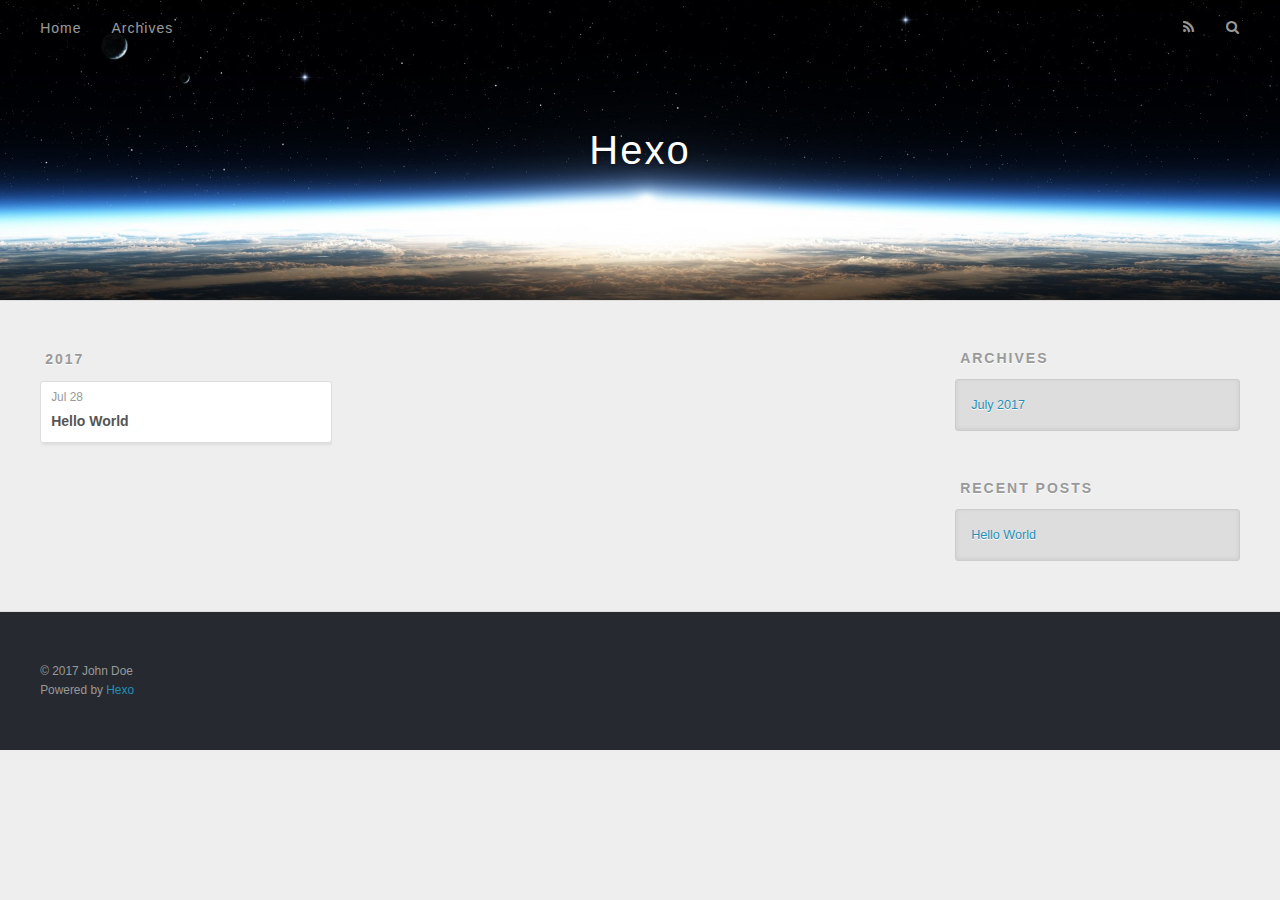
==== archives/index.html @ 53c96d72 "Site updated: 2017-07-28 16:11:36" ====
<!DOCTYPE html>
<html>
<head>
  <meta charset="utf-8">
  
  <title>Archives | Hexo</title>
  <meta name="viewport" content="width=device-width, initial-scale=1, maximum-scale=1">
  <meta property="og:type" content="website">
<meta property="og:title" content="Hexo">
<meta property="og:url" content="http://yoursite.com/archives/index.html">
<meta property="og:site_name" content="Hexo">
<meta name="twitter:card" content="summary">
<meta name="twitter:title" content="Hexo">
  
    <link rel="alternate" href="/atom.xml" title="Hexo" type="application/atom+xml">
  
  
    <link rel="icon" href="/favicon.png">
  
  
    <link href="//fonts.googleapis.com/css?family=Source+Code+Pro" rel="stylesheet" type="text/css">
  
  <link rel="stylesheet" href="/css/style.css">
  

</head>

<body>
  <div id="container">
    <div id="wrap">
      <header id="header">
  <div id="banner"></div>
  <div id="header-outer" class="outer">
    <div id="header-title" class="inner">
      <h1 id="logo-wrap">
        <a href="/" id="logo">Hexo</a>
      </h1>
      
    </div>
    <div id="header-inner" class="inner">
      <nav id="main-nav">
        <a id="main-nav-toggle" class="nav-icon"></a>
        
          <a class="main-nav-link" href="/">Home</a>
        
          <a class="main-nav-link" href="/archives">Archives</a>
        
      </nav>
      <nav id="sub-nav">
        
          <a id="nav-rss-link" class="nav-icon" href="/atom.xml" title="RSS Feed"></a>
        
        <a id="nav-search-btn" class="nav-icon" title="Search"></a>
      </nav>
      <div id="search-form-wrap">
        <form action="//google.com/search" method="get" accept-charset="UTF-8" class="search-form"><input type="search" name="q" class="search-form-input" placeholder="Search"><button type="submit" class="search-form-submit">&#xF002;</button><input type="hidden" name="sitesearch" value="http://yoursite.com"></form>
      </div>
    </div>
  </div>
</header>
      <div class="outer">
        <section id="main">
  
  
    
    
      
      
      <section class="archives-wrap">
        <div class="archive-year-wrap">
          <a href="/archives/2017" class="archive-year">2017</a>
        </div>
        <div class="archives">
    
    <article class="archive-article archive-type-post">
  <div class="archive-article-inner">
    <header class="archive-article-header">
      <a href="/2017/07/28/hello-world/" class="archive-article-date">
  <time datetime="2017-07-28T08:00:35.000Z" itemprop="datePublished">Jul 28</time>
</a>
      
  
    <h1 itemprop="name">
      <a class="archive-article-title" href="/2017/07/28/hello-world/">Hello World</a>
    </h1>
  

    </header>
  </div>
</article>
  
  
    </div></section>
  

</section>
        
          <aside id="sidebar">
  
    

  
    

  
    
  
    
  <div class="widget-wrap">
    <h3 class="widget-title">Archives</h3>
    <div class="widget">
      <ul class="archive-list"><li class="archive-list-item"><a class="archive-list-link" href="/archives/2017/07/">July 2017</a></li></ul>
    </div>
  </div>


  
    
  <div class="widget-wrap">
    <h3 class="widget-title">Recent Posts</h3>
    <div class="widget">
      <ul>
        
          <li>
            <a href="/2017/07/28/hello-world/">Hello World</a>
          </li>
        
      </ul>
    </div>
  </div>

  
</aside>
        
      </div>
      <footer id="footer">
  
  <div class="outer">
    <div id="footer-info" class="inner">
      &copy; 2017 John Doe<br>
      Powered by <a href="http://hexo.io/" target="_blank">Hexo</a>
    </div>
  </div>
</footer>
    </div>
    <nav id="mobile-nav">
  
    <a href="/" class="mobile-nav-link">Home</a>
  
    <a href="/archives" class="mobile-nav-link">Archives</a>
  
</nav>
    

<script src="//ajax.googleapis.com/ajax/libs/jquery/2.0.3/jquery.min.js"></script>


  <link rel="stylesheet" href="/fancybox/jquery.fancybox.css">
  <script src="/fancybox/jquery.fancybox.pack.js"></script>


<script src="/js/script.js"></script>

  </div>
</body>
</html>
---- css/style.css ----
body {
  width: 100%;
}
body:before,
body:after {
  content: "";
  display: table;
}
body:after {
  clear: both;
}
html,
body,
div,
span,
applet,
object,
iframe,
h1,
h2,
h3,
h4,
h5,
h6,
p,
blockquote,
pre,
a,
abbr,
acronym,
address,
big,
cite,
code,
del,
dfn,
em,
img,
ins,
kbd,
q,
s,
samp,
small,
strike,
strong,
sub,
sup,
tt,
var,
dl,
dt,
dd,
ol,
ul,
li,
fieldset,
form,
label,
legend,
table,
caption,
tbody,
tfoot,
thead,
tr,
th,
td {
  margin: 0;
  padding: 0;
  border: 0;
  outline: 0;
  font-weight: inherit;
  font-style: inherit;
  font-family: inherit;
  font-size: 100%;
  vertical-align: baseline;
}
body {
  line-height: 1;
  color: #000;
  background: #fff;
}
ol,
ul {
  list-style: none;
}
table {
  border-collapse: separate;
  border-spacing: 0;
  vertical-align: middle;
}
caption,
th,
td {
  text-align: left;
  font-weight: normal;
  vertical-align: middle;
}
a img {
  border: none;
}
input,
button {
  margin: 0;
  padding: 0;
}
input::-moz-focus-inner,
button::-moz-focus-inner {
  border: 0;
  padding: 0;
}
@font-face {
  font-family: FontAwesome;
  font-style: normal;
  font-weight: normal;
  src: url("fonts/fontawesome-webfont.eot?v=#4.0.3");
  src: url("fonts/fontawesome-webfont.eot?#iefix&v=#4.0.3") format("embedded-opentype"), url("fonts/fontawesome-webfont.woff?v=#4.0.3") format("woff"), url("fonts/fontawesome-webfont.ttf?v=#4.0.3") format("truetype"), url("fonts/fontawesome-webfont.svg#fontawesomeregular?v=#4.0.3") format("svg");
}
html,
body,
#container {
  height: 100%;
}
body {
  background: #eee;
  font: 14px "Helvetica Neue", Helvetica, Arial, sans-serif;
  -webkit-text-size-adjust: 100%;
}
.outer {
  max-width: 1220px;
  margin: 0 auto;
  padding: 0 20px;
}
.outer:before,
.outer:after {
  content: "";
  display: table;
}
.outer:after {
  clear: both;
}
.inner {
  display: inline;
  float: left;
  width: 98.33333333333333%;
  margin: 0 0.833333333333333%;
}
.left,
.alignleft {
  float: left;
}
.right,
.alignright {
  float: right;
}
.clear {
  clear: both;
}
#container {
  position: relative;
}
.mobile-nav-on {
  overflow: hidden;
}
#wrap {
  height: 100%;
  width: 100%;
  position: absolute;
  top: 0;
  left: 0;
  -webkit-transition: 0.2s ease-out;
  -moz-transition: 0.2s ease-out;
  -ms-transition: 0.2s ease-out;
  transition: 0.2s ease-out;
  z-index: 1;
  background: #eee;
}
.mobile-nav-on #wrap {
  left: 280px;
}
@media screen and (min-width: 768px) {
  #main {
    display: inline;
    float: left;
    width: 73.33333333333333%;
    margin: 0 0.833333333333333%;
  }
}
.article-date,
.article-category-link,
.archive-year,
.widget-title {
  text-decoration: none;
  text-transform: uppercase;
  letter-spacing: 2px;
  color: #999;
  margin-bottom: 1em;
  margin-left: 5px;
  line-height: 1em;
  text-shadow: 0 1px #fff;
  font-weight: bold;
}
.article-inner,
.archive-article-inner {
  background: #fff;
  -webkit-box-shadow: 1px 2px 3px #ddd;
  box-shadow: 1px 2px 3px #ddd;
  border: 1px solid #ddd;
  border-radius: 3px;
}
.article-entry h1,
.widget h1 {
  font-size: 2em;
}
.article-entry h2,
.widget h2 {
  font-size: 1.5em;
}
.article-entry h3,
.widget h3 {
  font-size: 1.3em;
}
.article-entry h4,
.widget h4 {
  font-size: 1.2em;
}
.article-entry h5,
.widget h5 {
  font-size: 1em;
}
.article-entry h6,
.widget h6 {
  font-size: 1em;
  color: #999;
}
.article-entry hr,
.widget hr {
  border: 1px dashed #ddd;
}
.article-entry strong,
.widget strong {
  font-weight: bold;
}
.article-entry em,
.widget em,
.article-entry cite,
.widget cite {
  font-style: italic;
}
.article-entry sup,
.widget sup,
.article-entry sub,
.widget sub {
  font-size: 0.75em;
  line-height: 0;
  position: relative;
  vertical-align: baseline;
}
.article-entry sup,
.widget sup {
  top: -0.5em;
}
.article-entry sub,
.widget sub {
  bottom: -0.2em;
}
.article-entry small,
.widget small {
  font-size: 0.85em;
}
.article-entry acronym,
.widget acronym,
.article-entry abbr,
.widget abbr {
  border-bottom: 1px dotted;
}
.article-entry ul,
.widget ul,
.article-entry ol,
.widget ol,
.article-entry dl,
.widget dl {
  margin: 0 20px;
  line-height: 1.6em;
}
.article-entry ul ul,
.widget ul ul,
.article-entry ol ul,
.widget ol ul,
.article-entry ul ol,
.widget ul ol,
.article-entry ol ol,
.widget ol ol {
  margin-top: 0;
  margin-bottom: 0;
}
.article-entry ul,
.widget ul {
  list-style: disc;
}
.article-entry ol,
.widget ol {
  list-style: decimal;
}
.article-entry dt,
.widget dt {
  font-weight: bold;
}
#header {
  height: 300px;
  position: relative;
  border-bottom: 1px solid #ddd;
}
#header:before,
#header:after {
  content: "";
  position: absolute;
  left: 0;
  right: 0;
  height: 40px;
}
#header:before {
  top: 0;
  background: -webkit-linear-gradient(rgba(0,0,0,0.2), transparent);
  background: -moz-linear-gradient(rgba(0,0,0,0.2), transparent);
  background: -ms-linear-gradient(rgba(0,0,0,0.2), transparent);
  background: linear-gradient(rgba(0,0,0,0.2), transparent);
}
#header:after {
  bottom: 0;
  background: -webkit-linear-gradient(transparent, rgba(0,0,0,0.2));
  background: -moz-linear-gradient(transparent, rgba(0,0,0,0.2));
  background: -ms-linear-gradient(transparent, rgba(0,0,0,0.2));
  background: linear-gradient(transparent, rgba(0,0,0,0.2));
}
#header-outer {
  height: 100%;
  position: relative;
}
#header-inner {
  position: relative;
  overflow: hidden;
}
#banner {
  position: absolute;
  top: 0;
  left: 0;
  width: 100%;
  height: 100%;
  background: url("images/banner.jpg") center #000;
  -webkit-background-size: cover;
  -moz-background-size: cover;
  background-size: cover;
  z-index: -1;
}
#header-title {
  text-align: center;
  height: 40px;
  position: absolute;
  top: 50%;
  left: 0;
  margin-top: -20px;
}
#logo,
#subtitle {
  text-decoration: none;
  color: #fff;
  font-weight: 300;
  text-shadow: 0 1px 4px rgba(0,0,0,0.3);
}
#logo {
  font-size: 40px;
  line-height: 40px;
  letter-spacing: 2px;
}
#subtitle {
  font-size: 16px;
  line-height: 16px;
  letter-spacing: 1px;
}
#subtitle-wrap {
  margin-top: 16px;
}
#main-nav {
  float: left;
  margin-left: -15px;
}
.nav-icon,
.main-nav-link {
  float: left;
  color: #fff;
  opacity: 0.6;
  text-decoration: none;
  text-shadow: 0 1px rgba(0,0,0,0.2);
  -webkit-transition: opacity 0.2s;
  -moz-transition: opacity 0.2s;
  -ms-transition: opacity 0.2s;
  transition: opacity 0.2s;
  display: block;
  padding: 20px 15px;
}
.nav-icon:hover,
.main-nav-link:hover {
  opacity: 1;
}
.nav-icon {
  font-family: FontAwesome;
  text-align: center;
  font-size: 14px;
  width: 14px;
  height: 14px;
  padding: 20px 15px;
  position: relative;
  cursor: pointer;
}
.main-nav-link {
  font-weight: 300;
  letter-spacing: 1px;
}
@media screen and (max-width: 479px) {
  .main-nav-link {
    display: none;
  }
}
#main-nav-toggle {
  display: none;
}
#main-nav-toggle:before {
  content: "\f0c9";
}
@media screen and (max-width: 479px) {
  #main-nav-toggle {
    display: block;
  }
}
#sub-nav {
  float: right;
  margin-right: -15px;
}
#nav-rss-link:before {
  content: "\f09e";
}
#nav-search-btn:before {
  content: "\f002";
}
#search-form-wrap {
  position: absolute;
  top: 15px;
  width: 150px;
  height: 30px;
  right: -150px;
  opacity: 0;
  -webkit-transition: 0.2s ease-out;
  -moz-transition: 0.2s ease-out;
  -ms-transition: 0.2s ease-out;
  transition: 0.2s ease-out;
}
#search-form-wrap.on {
  opacity: 1;
  right: 0;
}
@media screen and (max-width: 479px) {
  #search-form-wrap {
    width: 100%;
    right: -100%;
  }
}
.search-form {
  position: absolute;
  top: 0;
  left: 0;
  right: 0;
  background: #fff;
  padding: 5px 15px;
  border-radius: 15px;
  -webkit-box-shadow: 0 0 10px rgba(0,0,0,0.3);
  box-shadow: 0 0 10px rgba(0,0,0,0.3);
}
.search-form-input {
  border: none;
  background: none;
  color: #555;
  width: 100%;
  font: 13px "Helvetica Neue", Helvetica, Arial, sans-serif;
  outline: none;
}
.search-form-input::-webkit-search-results-decoration,
.search-form-input::-webkit-search-cancel-button {
  -webkit-appearance: none;
}
.search-form-submit {
  position: absolute;
  top: 50%;
  right: 10px;
  margin-top: -7px;
  font: 13px FontAwesome;
  border: none;
  background: none;
  color: #bbb;
  cursor: pointer;
}
.search-form-submit:hover,
.search-form-submit:focus {
  color: #777;
}
.article {
  margin: 50px 0;
}
.article-inner {
  overflow: hidden;
}
.article-meta:before,
.article-meta:after {
  content: "";
  display: table;
}
.article-meta:after {
  clear: both;
}
.article-date {
  float: left;
}
.article-category {
  float: left;
  line-height: 1em;
  color: #ccc;
  text-shadow: 0 1px #fff;
  margin-left: 8px;
}
.article-category:before {
  content: "\2022";
}
.article-category-link {
  margin: 0 12px 1em;
}
.article-header {
  padding: 20px 20px 0;
}
.article-title {
  text-decoration: none;
  font-size: 2em;
  font-weight: bold;
  color: #555;
  line-height: 1.1em;
  -webkit-transition: color 0.2s;
  -moz-transition: color 0.2s;
  -ms-transition: color 0.2s;
  transition: color 0.2s;
}
a.article-title:hover {
  color: #258fb8;
}
.article-entry {
  color: #555;
  padding: 0 20px;
}
.article-entry:before,
.article-entry:after {
  content: "";
  display: table;
}
.article-entry:after {
  clear: both;
}
.article-entry p,
.article-entry table {
  line-height: 1.6em;
  margin: 1.6em 0;
}
.article-entry h1,
.article-entry h2,
.article-entry h3,
.article-entry h4,
.article-entry h5,
.article-entry h6 {
  font-weight: bold;
}
.article-entry h1,
.article-entry h2,
.article-entry h3,
.article-entry h4,
.article-entry h5,
.article-entry h6 {
  line-height: 1.1em;
  margin: 1.1em 0;
}
.article-entry a {
  color: #258fb8;
  text-decoration: none;
}
.article-entry a:hover {
  text-decoration: underline;
}
.article-entry ul,
.article-entry ol,
.article-entry dl {
  margin-top: 1.6em;
  margin-bottom: 1.6em;
}
.article-entry img,
.article-entry video {
  max-width: 100%;
  height: auto;
  display: block;
  margin: auto;
}
.article-entry iframe {
  border: none;
}
.article-entry table {
  width: 100%;
  border-collapse: collapse;
  border-spacing: 0;
}
.article-entry th {
  font-weight: bold;
  border-bottom: 3px solid #ddd;
  padding-bottom: 0.5em;
}
.article-entry td {
  border-bottom: 1px solid #ddd;
  padding: 10px 0;
}
.article-entry blockquote {
  font-family: Georgia, "Times New Roman", serif;
  font-size: 1.4em;
  margin: 1.6em 20px;
  text-align: center;
}
.article-entry blockquote footer {
  font-size: 14px;
  margin: 1.6em 0;
  font-family: "Helvetica Neue", Helvetica, Arial, sans-serif;
}
.article-entry blockquote footer cite:before {
  content: "—";
  padding: 0 0.5em;
}
.article-entry .pullquote {
  text-align: left;
  width: 45%;
  margin: 0;
}
.article-entry .pullquote.left {
  margin-left: 0.5em;
  margin-right: 1em;
}
.article-entry .pullquote.right {
  margin-right: 0.5em;
  margin-left: 1em;
}
.article-entry .caption {
  color: #999;
  display: block;
  font-size: 0.9em;
  margin-top: 0.5em;
  position: relative;
  text-align: center;
}
.article-entry .video-container {
  position: relative;
  padding-top: 56.25%;
  height: 0;
  overflow: hidden;
}
.article-entry .video-container iframe,
.article-entry .video-container object,
.article-entry .video-container embed {
  position: absolute;
  top: 0;
  left: 0;
  width: 100%;
  height: 100%;
  margin-top: 0;
}
.article-more-link a {
  display: inline-block;
  line-height: 1em;
  padding: 6px 15px;
  border-radius: 15px;
  background: #eee;
  color: #999;
  text-shadow: 0 1px #fff;
  text-decoration: none;
}
.article-more-link a:hover {
  background: #258fb8;
  color: #fff;
  text-decoration: none;
  text-shadow: 0 1px #1e7293;
}
.article-footer {
  font-size: 0.85em;
  line-height: 1.6em;
  border-top: 1px solid #ddd;
  padding-top: 1.6em;
  margin: 0 20px 20px;
}
.article-footer:before,
.article-footer:after {
  content: "";
  display: table;
}
.article-footer:after {
  clear: both;
}
.article-footer a {
  color: #999;
  text-decoration: none;
}
.article-footer a:hover {
  color: #555;
}
.article-tag-list-item {
  float: left;
  margin-right: 10px;
}
.article-tag-list-link:before {
  content: "#";
}
.article-comment-link {
  float: right;
}
.article-comment-link:before {
  content: "\f075";
  font-family: FontAwesome;
  padding-right: 8px;
}
.article-share-link {
  cursor: pointer;
  float: right;
  margin-left: 20px;
}
.article-share-link:before {
  content: "\f064";
  font-family: FontAwesome;
  padding-right: 6px;
}
#article-nav {
  position: relative;
}
#article-nav:before,
#article-nav:after {
  content: "";
  display: table;
}
#article-nav:after {
  clear: both;
}
@media screen and (min-width: 768px) {
  #article-nav {
    margin: 50px 0;
  }
  #article-nav:before {
    width: 8px;
    height: 8px;
    position: absolute;
    top: 50%;
    left: 50%;
    margin-top: -4px;
    margin-left: -4px;
    content: "";
    border-radius: 50%;
    background: #ddd;
    -webkit-box-shadow: 0 1px 2px #fff;
    box-shadow: 0 1px 2px #fff;
  }
}
.article-nav-link-wrap {
  text-decoration: none;
  text-shadow: 0 1px #fff;
  color: #999;
  -webkit-box-sizing: border-box;
  -moz-box-sizing: border-box;
  box-sizing: border-box;
  margin-top: 50px;
  text-align: center;
  display: block;
}
.article-nav-link-wrap:hover {
  color: #555;
}
@media screen and (min-width: 768px) {
  .article-nav-link-wrap {
    width: 50%;
    margin-top: 0;
  }
}
@media screen and (min-width: 768px) {
  #article-nav-newer {
    float: left;
    text-align: right;
    padding-right: 20px;
  }
}
@media screen and (min-width: 768px) {
  #article-nav-older {
    float: right;
    text-align: left;
    padding-left: 20px;
  }
}
.article-nav-caption {
  text-transform: uppercase;
  letter-spacing: 2px;
  color: #ddd;
  line-height: 1em;
  font-weight: bold;
}
#article-nav-newer .article-nav-caption {
  margin-right: -2px;
}
.article-nav-title {
  font-size: 0.85em;
  line-height: 1.6em;
  margin-top: 0.5em;
}
.article-share-box {
  position: absolute;
  display: none;
  background: #fff;
  -webkit-box-shadow: 1px 2px 10px rgba(0,0,0,0.2);
  box-shadow: 1px 2px 10px rgba(0,0,0,0.2);
  border-radius: 3px;
  margin-left: -145px;
  overflow: hidden;
  z-index: 1;
}
.article-share-box.on {
  display: block;
}
.article-share-input {
  width: 100%;
  background: none;
  -webkit-box-sizing: border-box;
  -moz-box-sizing: border-box;
  box-sizing: border-box;
  font: 14px "Helvetica Neue", Helvetica, Arial, sans-serif;
  padding: 0 15px;
  color: #555;
  outline: none;
  border: 1px solid #ddd;
  border-radius: 3px 3px 0 0;
  height: 36px;
  line-height: 36px;
}
.article-share-links {
  background: #eee;
}
.article-share-links:before,
.article-share-links:after {
  content: "";
  display: table;
}
.article-share-links:after {
  clear: both;
}
.article-share-twitter,
.article-share-facebook,
.article-share-pinterest,
.article-share-google {
  width: 50px;
  height: 36px;
  display: block;
  float: left;
  position: relative;
  color: #999;
  text-shadow: 0 1px #fff;
}
.article-share-twitter:before,
.article-share-facebook:before,
.article-share-pinterest:before,
.article-share-google:before {
  font-size: 20px;
  font-family: FontAwesome;
  width: 20px;
  height: 20px;
  position: absolute;
  top: 50%;
  left: 50%;
  margin-top: -10px;
  margin-left: -10px;
  text-align: center;
}
.article-share-twitter:hover,
.article-share-facebook:hover,
.article-share-pinterest:hover,
.article-share-google:hover {
  color: #fff;
}
.article-share-twitter:before {
  content: "\f099";
}
.article-share-twitter:hover {
  background: #00aced;
  text-shadow: 0 1px #008abe;
}
.article-share-facebook:before {
  content: "\f09a";
}
.article-share-facebook:hover {
  background: #3b5998;
  text-shadow: 0 1px #2f477a;
}
.article-share-pinterest:before {
  content: "\f0d2";
}
.article-share-pinterest:hover {
  background: #cb2027;
  text-shadow: 0 1px #a21a1f;
}
.article-share-google:before {
  content: "\f0d5";
}
.article-share-google:hover {
  background: #dd4b39;
  text-shadow: 0 1px #be3221;
}
.article-gallery {
  background: #000;
  position: relative;
}
.article-gallery-photos {
  position: relative;
  overflow: hidden;
}
.article-gallery-img {
  display: none;
  max-width: 100%;
}
.article-gallery-img:first-child {
  display: block;
}
.article-gallery-img.loaded {
  position: absolute;
  display: block;
}
.article-gallery-img img {
  display: block;
  max-width: 100%;
  margin: 0 auto;
}
#comments {
  background: #fff;
  -webkit-box-shadow: 1px 2px 3px #ddd;
  box-shadow: 1px 2px 3px #ddd;
  padding: 20px;
  border: 1px solid #ddd;
  border-radius: 3px;
  margin: 50px 0;
}
#comments a {
  color: #258fb8;
}
.archives-wrap {
  margin: 50px 0;
}
.archives:before,
.archives:after {
  content: "";
  display: table;
}
.archives:after {
  clear: both;
}
.archive-year-wrap {
  margin-bottom: 1em;
}
.archives {
  -webkit-column-gap: 10px;
  -moz-column-gap: 10px;
  column-gap: 10px;
}
@media screen and (min-width: 480px) and (max-width: 767px) {
  .archives {
    -webkit-column-count: 2;
    -moz-column-count: 2;
    column-count: 2;
  }
}
@media screen and (min-width: 768px) {
  .archives {
    -webkit-column-count: 3;
    -moz-column-count: 3;
    column-count: 3;
  }
}
.archive-article {
  -webkit-column-break-inside: avoid;
  page-break-inside: avoid;
  overflow: hidden;
  break-inside: avoid-column;
}
.archive-article-inner {
  padding: 10px;
  margin-bottom: 15px;
}
.archive-article-title {
  text-decoration: none;
  font-weight: bold;
  color: #555;
  -webkit-transition: color 0.2s;
  -moz-transition: color 0.2s;
  -ms-transition: color 0.2s;
  transition: color 0.2s;
  line-height: 1.6em;
}
.archive-article-title:hover {
  color: #258fb8;
}
.archive-article-footer {
  margin-top: 1em;
}
.archive-article-date {
  color: #999;
  text-decoration: none;
  font-size: 0.85em;
  line-height: 1em;
  margin-bottom: 0.5em;
  display: block;
}
#page-nav {
  margin: 50px auto;
  background: #fff;
  -webkit-box-shadow: 1px 2px 3px #ddd;
  box-shadow: 1px 2px 3px #ddd;
  border: 1px solid #ddd;
  border-radius: 3px;
  text-align: center;
  color: #999;
  overflow: hidden;
}
#page-nav:before,
#page-nav:after {
  content: "";
  display: table;
}
#page-nav:after {
  clear: both;
}
#page-nav a,
#page-nav span {
  padding: 10px 20px;
  line-height: 1;
  height: 2ex;
}
#page-nav a {
  color: #999;
  text-decoration: none;
}
#page-nav a:hover {
  background: #999;
  color: #fff;
}
#page-nav .prev {
  float: left;
}
#page-nav .next {
  float: right;
}
#page-nav .page-number {
  display: inline-block;
}
@media screen and (max-width: 479px) {
  #page-nav .page-number {
    display: none;
  }
}
#page-nav .current {
  color: #555;
  font-weight: bold;
}
#page-nav .space {
  color: #ddd;
}
#footer {
  background: #262a30;
  padding: 50px 0;
  border-top: 1px solid #ddd;
  color: #999;
}
#footer a {
  color: #258fb8;
  text-decoration: none;
}
#footer a:hover {
  text-decoration: underline;
}
#footer-info {
  line-height: 1.6em;
  font-size: 0.85em;
}
.article-entry pre,
.article-entry .highlight {
  background: #2d2d2d;
  margin: 0 -20px;
  padding: 15px 20px;
  border-style: solid;
  border-color: #ddd;
  border-width: 1px 0;
  overflow: auto;
  color: #ccc;
  line-height: 22.400000000000002px;
}
.article-entry .highlight .gutter pre,
.article-entry .gist .gist-file .gist-data .line-numbers {
  color: #666;
  font-size: 0.85em;
}
.article-entry pre,
.article-entry code {
  font-family: "Source Code Pro", Consolas, Monaco, Menlo, Consolas, monospace;
}
.article-entry code {
  background: #eee;
  text-shadow: 0 1px #fff;
  padding: 0 0.3em;
}
.article-entry pre code {
  background: none;
  text-shadow: none;
  padding: 0;
}
.article-entry .highlight pre {
  border: none;
  margin: 0;
  padding: 0;
}
.article-entry .highlight table {
  margin: 0;
  width: auto;
}
.article-entry .highlight td {
  border: none;
  padding: 0;
}
.article-entry .highlight figcaption {
  font-size: 0.85em;
  color: #999;
  line-height: 1em;
  margin-bottom: 1em;
}
.article-entry .highlight figcaption:before,
.article-entry .highlight figcaption:after {
  content: "";
  display: table;
}
.article-entry .highlight figcaption:after {
  clear: both;
}
.article-entry .highlight figcaption a {
  float: right;
}
.article-entry .highlight .gutter pre {
  text-align: right;
  padding-right: 20px;
}
.article-entry .highlight .line {
  height: 22.400000000000002px;
}
.article-entry .highlight .line.marked {
  background: #515151;
}
.article-entry .gist {
  margin: 0 -20px;
  border-style: solid;
  border-color: #ddd;
  border-width: 1px 0;
  background: #2d2d2d;
  padding: 15px 20px 15px 0;
}
.article-entry .gist .gist-file {
  border: none;
  font-family: "Source Code Pro", Consolas, Monaco, Menlo, Consolas, monospace;
  margin: 0;
}
.article-entry .gist .gist-file .gist-data {
  background: none;
  border: none;
}
.article-entry .gist .gist-file .gist-data .line-numbers {
  background: none;
  border: none;
  padding: 0 20px 0 0;
}
.article-entry .gist .gist-file .gist-data .line-data {
  padding: 0 !important;
}
.article-entry .gist .gist-file .highlight {
  margin: 0;
  padding: 0;
  border: none;
}
.article-entry .gist .gist-file .gist-meta {
  background: #2d2d2d;
  color: #999;
  font: 0.85em "Helvetica Neue", Helvetica, Arial, sans-serif;
  text-shadow: 0 0;
  padding: 0;
  margin-top: 1em;
  margin-left: 20px;
}
.article-entry .gist .gist-file .gist-meta a {
  color: #258fb8;
  font-weight: normal;
}
.article-entry .gist .gist-file .gist-meta a:hover {
  text-decoration: underline;
}
pre .comment,
pre .title {
  color: #999;
}
pre .variable,
pre .attribute,
pre .tag,
pre .regexp,
pre .ruby .constant,
pre .xml .tag .title,
pre .xml .pi,
pre .xml .doctype,
pre .html .doctype,
pre .css .id,
pre .css .class,
pre .css .pseudo {
  color: #f2777a;
}
pre .number,
pre .preprocessor,
pre .built_in,
pre .literal,
pre .params,
pre .constant {
  color: #f99157;
}
pre .class,
pre .ruby .class .title,
pre .css .rules .attribute {
  color: #9c9;
}
pre .string,
pre .value,
pre .inheritance,
pre .header,
pre .ruby .symbol,
pre .xml .cdata {
  color: #9c9;
}
pre .css .hexcolor {
  color: #6cc;
}
pre .function,
pre .python .decorator,
pre .python .title,
pre .ruby .function .title,
pre .ruby .title .keyword,
pre .perl .sub,
pre .javascript .title,
pre .coffeescript .title {
  color: #69c;
}
pre .keyword,
pre .javascript .function {
  color: #c9c;
}
@media screen and (max-width: 479px) {
  #mobile-nav {
    position: absolute;
    top: 0;
    left: 0;
    width: 280px;
    height: 100%;
    background: #191919;
    border-right: 1px solid #fff;
  }
}
@media screen and (max-width: 479px) {
  .mobile-nav-link {
    display: block;
    color: #999;
    text-decoration: none;
    padding: 15px 20px;
    font-weight: bold;
  }
  .mobile-nav-link:hover {
    color: #fff;
  }
}
@media screen and (min-width: 768px) {
  #sidebar {
    display: inline;
    float: left;
    width: 23.333333333333332%;
    margin: 0 0.833333333333333%;
  }
}
.widget-wrap {
  margin: 50px 0;
}
.widget {
  color: #777;
  text-shadow: 0 1px #fff;
  background: #ddd;
  -webkit-box-shadow: 0 -1px 4px #ccc inset;
  box-shadow: 0 -1px 4px #ccc inset;
  border: 1px solid #ccc;
  padding: 15px;
  border-radius: 3px;
}
.widget a {
  color: #258fb8;
  text-decoration: none;
}
.widget a:hover {
  text-decoration: underline;
}
.widget ul ul,
.widget ol ul,
.widget dl ul,
.widget ul ol,
.widget ol ol,
.widget dl ol,
.widget ul dl,
.widget ol dl,
.widget dl dl {
  margin-left: 15px;
  list-style: disc;
}
.widget {
  line-height: 1.6em;
  word-wrap: break-word;
  font-size: 0.9em;
}
.widget ul,
.widget ol {
  list-style: none;
  margin: 0;
}
.widget ul ul,
.widget ol ul,
.widget ul ol,
.widget ol ol {
  margin: 0 20px;
}
.widget ul ul,
.widget ol ul {
  list-style: disc;
}
.widget ul ol,
.widget ol ol {
  list-style: decimal;
}
.category-list-count,
.tag-list-count,
.archive-list-count {
  padding-left: 5px;
  color: #999;
  font-size: 0.85em;
}
.category-list-count:before,
.tag-list-count:before,
.archive-list-count:before {
  content: "(";
}
.category-list-count:after,
.tag-list-count:after,
.archive-list-count:after {
  content: ")";
}
.tagcloud a {
  margin-right: 5px;
  display: inline-block;
}
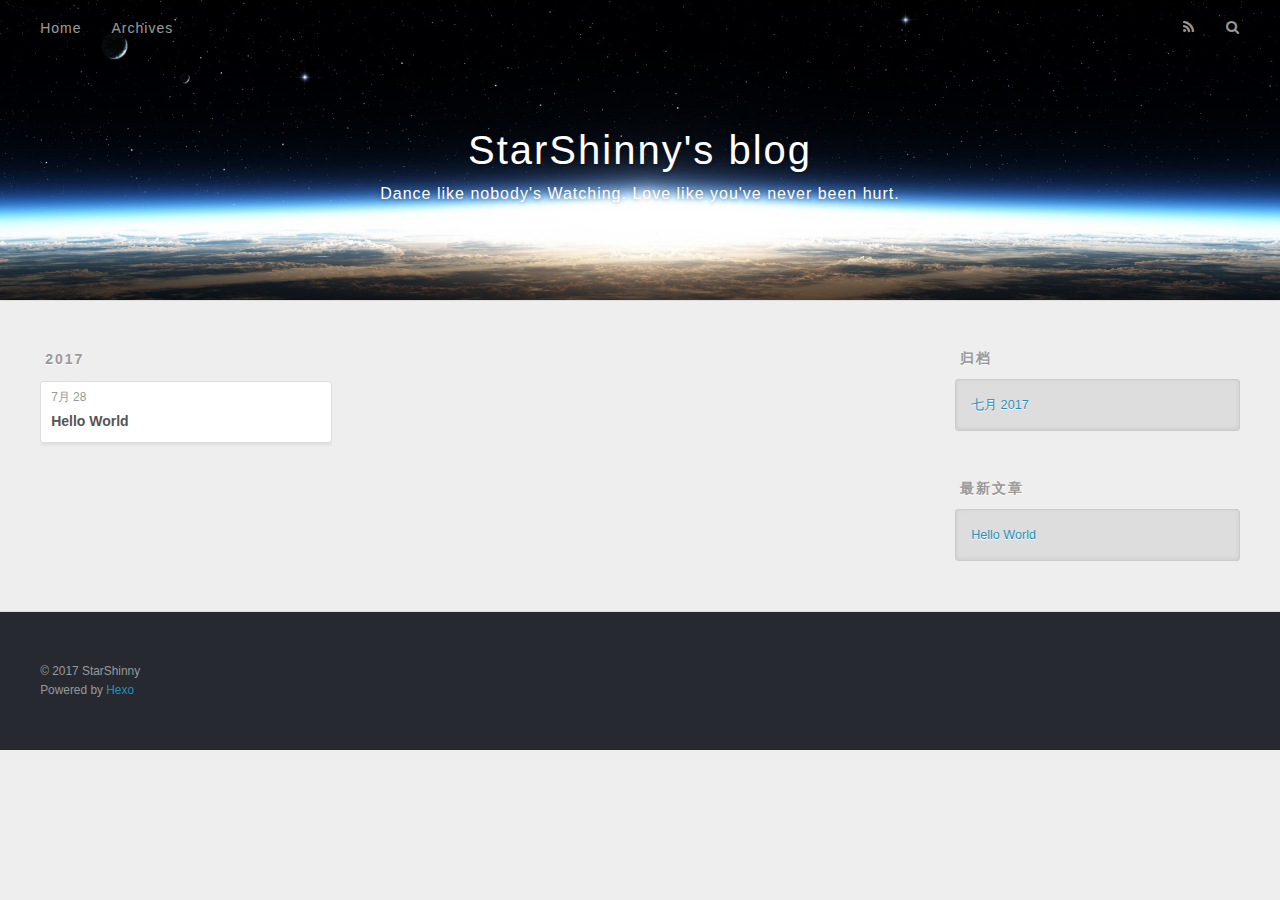
==== commit 287dbd75: "Site updated: 2017-08-14 11:05:33" ====
--- a/archives/index.html
+++ b/archives/index.html
@@ -3,16 +3,17 @@
 <head>
   <meta charset="utf-8">
   
-  <title>Archives | Hexo</title>
+  <title>归档 | StarShinny&#39;s blog</title>
   <meta name="viewport" content="width=device-width, initial-scale=1, maximum-scale=1">
   <meta property="og:type" content="website">
-<meta property="og:title" content="Hexo">
+<meta property="og:title" content="StarShinny&#39;s blog">
 <meta property="og:url" content="http://yoursite.com/archives/index.html">
-<meta property="og:site_name" content="Hexo">
+<meta property="og:site_name" content="StarShinny&#39;s blog">
+<meta property="og:locale" content="zh-CN">
 <meta name="twitter:card" content="summary">
-<meta name="twitter:title" content="Hexo">
+<meta name="twitter:title" content="StarShinny&#39;s blog">
   
-    <link rel="alternate" href="/atom.xml" title="Hexo" type="application/atom+xml">
+    <link rel="alternate" href="/atom.xml" title="StarShinny&#39;s blog" type="application/atom+xml">
   
   
     <link rel="icon" href="/favicon.png">
@@ -33,8 +34,12 @@
   <div id="header-outer" class="outer">
     <div id="header-title" class="inner">
       <h1 id="logo-wrap">
-        <a href="/" id="logo">Hexo</a>
+        <a href="/" id="logo">StarShinny&#39;s blog</a>
       </h1>
+      
+        <h2 id="subtitle-wrap">
+          <a href="/" id="subtitle">Dance like nobody&#39;s Watching. Love like you&#39;ve never been hurt.</a>
+        </h2>
       
     </div>
     <div id="header-inner" class="inner">
@@ -50,7 +55,7 @@
         
           <a id="nav-rss-link" class="nav-icon" href="/atom.xml" title="RSS Feed"></a>
         
-        <a id="nav-search-btn" class="nav-icon" title="Search"></a>
+        <a id="nav-search-btn" class="nav-icon" title="搜索"></a>
       </nav>
       <div id="search-form-wrap">
         <form action="//google.com/search" method="get" accept-charset="UTF-8" class="search-form"><input type="search" name="q" class="search-form-input" placeholder="Search"><button type="submit" class="search-form-submit">&#xF002;</button><input type="hidden" name="sitesearch" value="http://yoursite.com"></form>
@@ -76,7 +81,7 @@
   <div class="archive-article-inner">
     <header class="archive-article-header">
       <a href="/2017/07/28/hello-world/" class="archive-article-date">
-  <time datetime="2017-07-28T08:00:35.000Z" itemprop="datePublished">Jul 28</time>
+  <time datetime="2017-07-28T08:00:35.000Z" itemprop="datePublished">7月 28</time>
 </a>
       
   
@@ -107,9 +112,9 @@
   
     
   <div class="widget-wrap">
-    <h3 class="widget-title">Archives</h3>
+    <h3 class="widget-title">归档</h3>
     <div class="widget">
-      <ul class="archive-list"><li class="archive-list-item"><a class="archive-list-link" href="/archives/2017/07/">July 2017</a></li></ul>
+      <ul class="archive-list"><li class="archive-list-item"><a class="archive-list-link" href="/archives/2017/07/">七月 2017</a></li></ul>
     </div>
   </div>
 
@@ -117,7 +122,7 @@
   
     
   <div class="widget-wrap">
-    <h3 class="widget-title">Recent Posts</h3>
+    <h3 class="widget-title">最新文章</h3>
     <div class="widget">
       <ul>
         
@@ -137,7 +142,7 @@
   
   <div class="outer">
     <div id="footer-info" class="inner">
-      &copy; 2017 John Doe<br>
+      &copy; 2017 StarShinny<br>
       Powered by <a href="http://hexo.io/" target="_blank">Hexo</a>
     </div>
   </div>
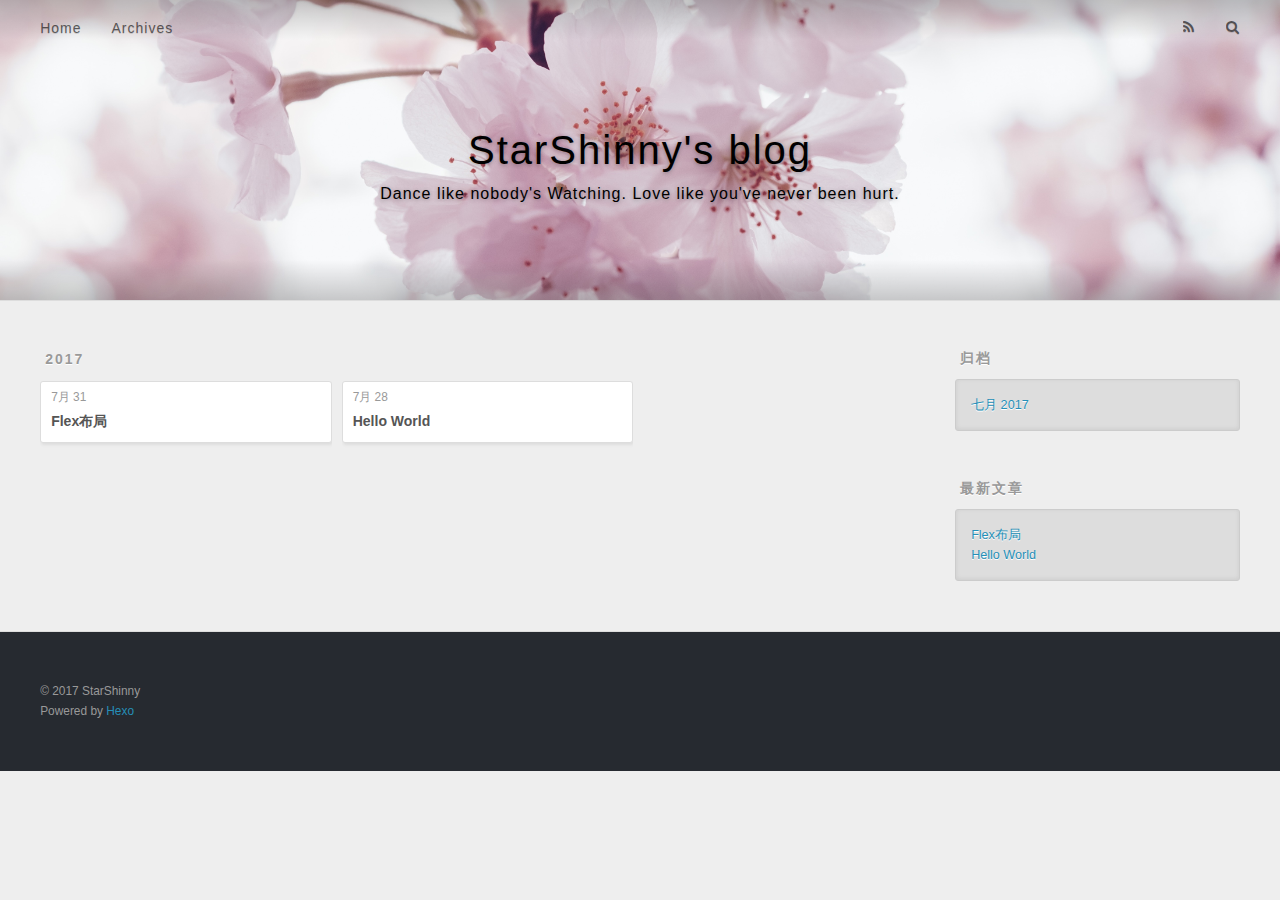
==== commit a13e9e32: "Site updated: 2017-08-14 11:10:07" ====
--- a/archives/index.html
+++ b/archives/index.html
@@ -80,6 +80,25 @@
     <article class="archive-article archive-type-post">
   <div class="archive-article-inner">
     <header class="archive-article-header">
+      <a href="/2017/07/31/flex-layout/" class="archive-article-date">
+  <time datetime="2017-07-31T06:36:48.000Z" itemprop="datePublished">7月 31</time>
+</a>
+      
+  
+    <h1 itemprop="name">
+      <a class="archive-article-title" href="/2017/07/31/flex-layout/">Flex布局</a>
+    </h1>
+  
+
+    </header>
+  </div>
+</article>
+  
+    
+    
+    <article class="archive-article archive-type-post">
+  <div class="archive-article-inner">
+    <header class="archive-article-header">
       <a href="/2017/07/28/hello-world/" class="archive-article-date">
   <time datetime="2017-07-28T08:00:35.000Z" itemprop="datePublished">7月 28</time>
 </a>
@@ -127,6 +146,10 @@
       <ul>
         
           <li>
+            <a href="/2017/07/31/flex-layout/">Flex布局</a>
+          </li>
+        
+          <li>
             <a href="/2017/07/28/hello-world/">Hello World</a>
           </li>
         
--- a/css/style.css
+++ b/css/style.css
@@ -365,7 +365,7 @@
 #logo,
 #subtitle {
   text-decoration: none;
-  color: #fff;
+  color: #000;
   font-weight: 300;
   text-shadow: 0 1px 4px rgba(0,0,0,0.3);
 }
@@ -389,7 +389,7 @@
 .nav-icon,
 .main-nav-link {
   float: left;
-  color: #fff;
+  color: #000;
   opacity: 0.6;
   text-decoration: none;
   text-shadow: 0 1px rgba(0,0,0,0.2);
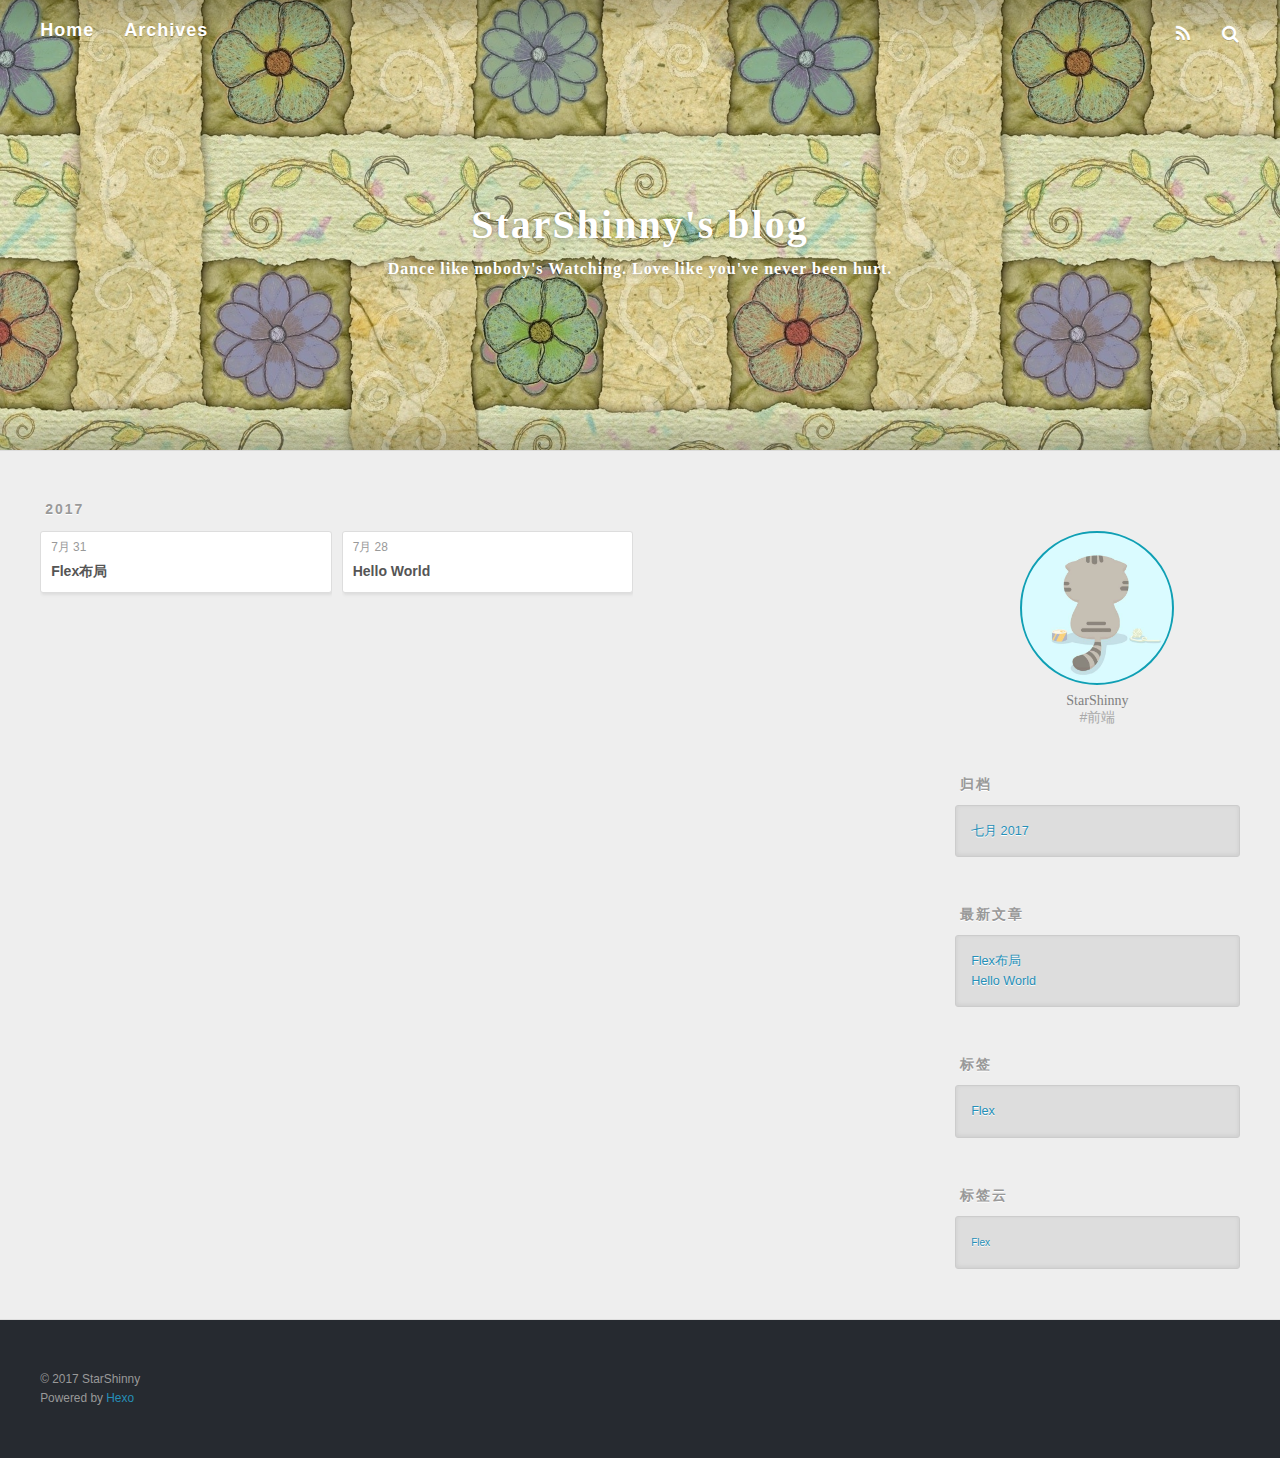
==== commit ca61753d: "Site updated: 2017-08-15 11:27:17" ====
--- a/archives/index.html
+++ b/archives/index.html
@@ -121,13 +121,16 @@
         
           <aside id="sidebar">
   
-    
-
-  
-    
-
-  
-    
+    <div class="widget-wrap">
+    <div class="profile-avatar"></div>
+    <div class="profile-name">StarShinny</div>
+    <div class="profile-signature">
+        #前端
+    </div>
+</div>
+  
+    
+
   
     
   <div class="widget-wrap">
@@ -154,6 +157,25 @@
           </li>
         
       </ul>
+    </div>
+  </div>
+
+  
+    
+  <div class="widget-wrap">
+    <h3 class="widget-title">标签</h3>
+    <div class="widget">
+      <ul class="tag-list"><li class="tag-list-item"><a class="tag-list-link" href="/tags/Flex/">Flex</a></li></ul>
+    </div>
+  </div>
+
+
+  
+    
+  <div class="widget-wrap">
+    <h3 class="widget-title">标签云</h3>
+    <div class="widget tagcloud">
+      <a href="/tags/Flex/" style="font-size: 10px;">Flex</a>
     </div>
   </div>
 
--- a/css/style.css
+++ b/css/style.css
@@ -308,7 +308,7 @@
   font-weight: bold;
 }
 #header {
-  height: 300px;
+  height: 50vh;
   position: relative;
   border-bottom: 1px solid #ddd;
 }
@@ -365,9 +365,10 @@
 #logo,
 #subtitle {
   text-decoration: none;
-  color: #000;
-  font-weight: 300;
+  color: #fff;
+  font-weight: bold;
   text-shadow: 0 1px 4px rgba(0,0,0,0.3);
+  font-family: fantasy;
 }
 #logo {
   font-size: 40px;
@@ -389,8 +390,8 @@
 .nav-icon,
 .main-nav-link {
   float: left;
-  color: #000;
-  opacity: 0.6;
+  color: #fff;
+  opacity: 1;
   text-decoration: none;
   text-shadow: 0 1px rgba(0,0,0,0.2);
   -webkit-transition: opacity 0.2s;
@@ -408,15 +409,16 @@
   font-family: FontAwesome;
   text-align: center;
   font-size: 14px;
-  width: 14px;
-  height: 14px;
-  padding: 20px 15px;
+  width: 18px;
+  height: 18px;
+  padding: 25px 15px;
   position: relative;
   cursor: pointer;
 }
 .main-nav-link {
-  font-weight: 300;
+  font-weight: bold;
   letter-spacing: 1px;
+  font-size: 18px;
 }
 @media screen and (max-width: 479px) {
   .main-nav-link {
@@ -440,9 +442,11 @@
 }
 #nav-rss-link:before {
   content: "\f09e";
+  font-size: large;
 }
 #nav-search-btn:before {
   content: "\f002";
+  font-size: large;
 }
 #search-form-wrap {
   position: absolute;
@@ -1293,6 +1297,7 @@
     float: left;
     width: 23.333333333333332%;
     margin: 0 0.833333333333333%;
+    margin-top: 30px;
   }
 }
 .widget-wrap {
@@ -1327,6 +1332,28 @@
   margin-left: 15px;
   list-style: disc;
 }
+.profile-avatar {
+  width: 150px;
+  height: 150px;
+  margin: 0 auto;
+  background: url("images/avatar.jpg") center;
+  -webkit-background-size: cover;
+  -moz-background-size: cover;
+  background-size: cover;
+  border-radius: 50%;
+  border: 2px solid #0f9fb4;
+}
+.profile-name {
+  text-align: center;
+  margin-top: 8px;
+  font-size: 14px;
+  font-family: fantasy;
+  color: #808080;
+}
+.profile-signature {
+  text-align: center;
+  color: #a9a9a9;
+}
 .widget {
   line-height: 1.6em;
   word-wrap: break-word;
